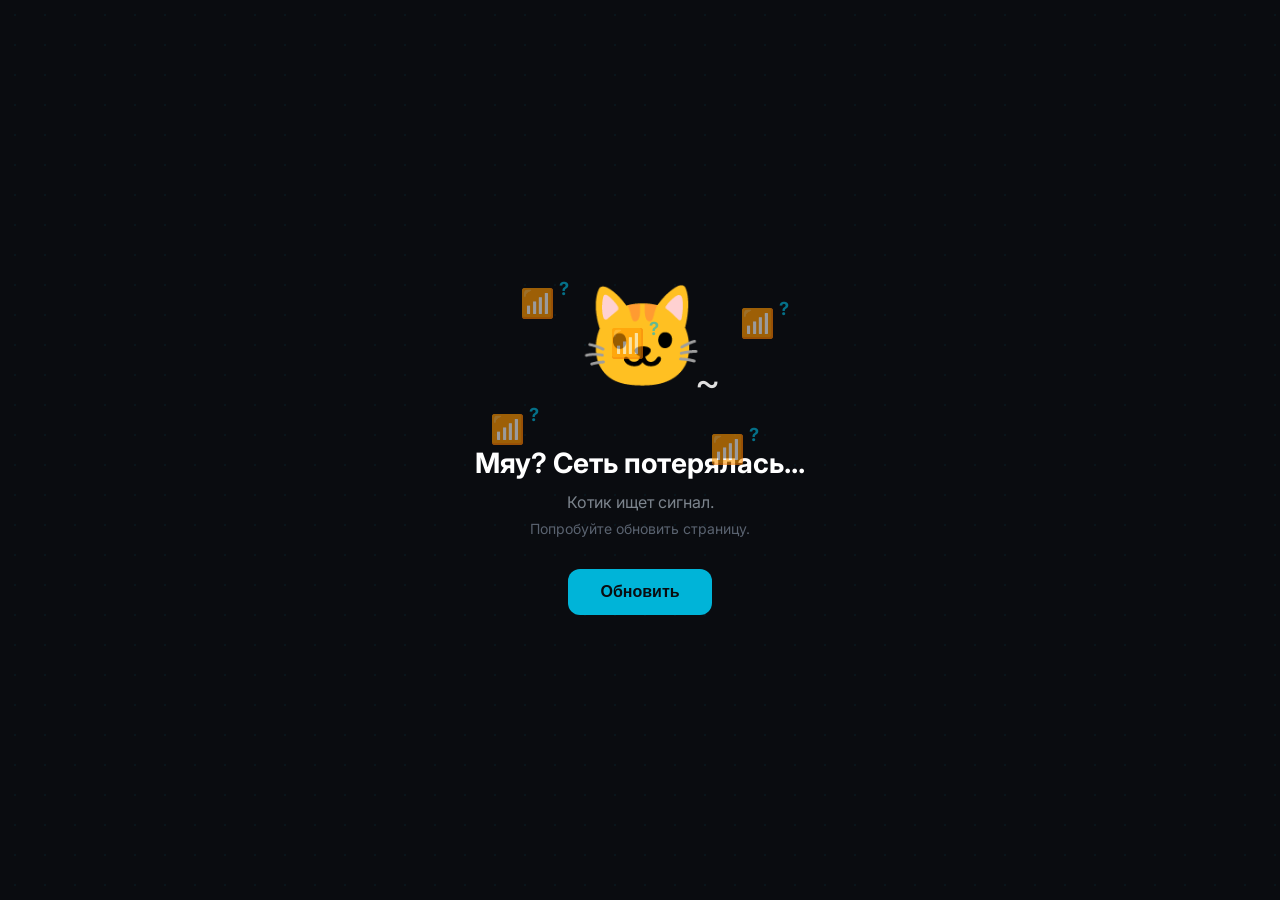
==== offline.html @ 7fce1714 "еще плюс вайб" ====
<!DOCTYPE html>
<html lang="ru">
<head>
    <meta charset="UTF-8">
    <meta name="viewport" content="width=device-width, initial-scale=1.0">
    <title>Нет интернета — KOTDEV Studio</title>
    <link rel="preconnect" href="https://fonts.googleapis.com">
    <link rel="preconnect" href="https://fonts.gstatic.com" crossorigin>
    <link href="https://fonts.googleapis.com/css2?family=Inter:wght@400;600;700&display=swap" rel="stylesheet">
    <link rel="stylesheet" href="https://cdnjs.cloudflare.com/ajax/libs/font-awesome/6.0.0-beta3/css/all.min.css">
    <style>
        * {
            margin: 0;
            padding: 0;
            box-sizing: border-box;
        }
        body {
            font-family: 'Inter', sans-serif;
            background-color: #0a0c10;
            color: #e0e0e0;
            min-height: 100vh;
            display: flex;
            align-items: center;
            justify-content: center;
            overflow: hidden;
        }
        .container {
            text-align: center;
            position: relative;
            padding: 40px 20px;
        }

        .cat {
            position: relative;
            width: 120px;
            height: 120px;
            margin: 0 auto 40px;
        }
        .cat-body {
            font-size: 100px;
            line-height: 1;
        }

        .tail {
            position: absolute;
            bottom: 0;
            right: -20px;
            font-size: 40px;
            transform-origin: bottom left;
            animation: tailFlick 0.8s ease-in-out infinite;
        }
        @keyframes tailFlick {
            0%, 100% { transform: rotate(0deg); }
            25% { transform: rotate(-20deg); }
            50% { transform: rotate(15deg); }
            75% { transform: rotate(-10deg); }
        }

        .wifi-icons {
            position: absolute;
            top: 0;
            left: 50%;
            transform: translateX(-50%);
            width: 300px;
            height: 180px;
            pointer-events: none;
        }
        .wifi-icon {
            position: absolute;
            color: rgba(0, 180, 216, 0.6);
            font-size: 28px;
            animation: floatWifi 3s ease-in-out infinite;
        }
        .wifi-icon::after {
            content: '?';
            position: absolute;
            top: -8px;
            right: -14px;
            font-size: 18px;
            font-weight: 700;
            font-family: 'Inter', sans-serif;
            color: var(--accent);
        }
        .wifi-icon:nth-child(1) {
            top: 0;
            left: 10%;
            animation-delay: 0s;
        }
        .wifi-icon:nth-child(2) {
            top: 20px;
            right: 5%;
            animation-delay: 0.6s;
        }
        .wifi-icon:nth-child(3) {
            bottom: 20px;
            left: 0;
            animation-delay: 1.2s;
        }
        .wifi-icon:nth-child(4) {
            bottom: 0;
            right: 15%;
            animation-delay: 1.8s;
        }
        .wifi-icon:nth-child(5) {
            top: 40px;
            left: 40%;
            animation-delay: 2.4s;
        }

        @keyframes floatWifi {
            0%, 100% {
                transform: translateY(0) scale(1);
                opacity: 0.5;
            }
            50% {
                transform: translateY(-15px) scale(1.2);
                opacity: 1;
            }
        }

        .title {
            font-size: 28px;
            font-weight: 700;
            color: #fff;
            margin-bottom: 12px;
        }
        .subtitle {
            font-size: 16px;
            color: #7c848d;
            margin-bottom: 8px;
        }
        .hint {
            font-size: 14px;
            color: #5a6370;
            margin-bottom: 32px;
        }
        .btn {
            display: inline-block;
            background: #00b4d8;
            color: #0a0c10;
            padding: 14px 32px;
            border-radius: 12px;
            font-weight: 600;
            font-size: 16px;
            text-decoration: none;
            cursor: pointer;
            border: none;
            transition: background 0.2s, transform 0.2s;
        }
        .btn:hover {
            background: #0096b0;
            transform: translateY(-2px);
        }

        body::before {
            content: '';
            position: fixed;
            top: 0;
            left: 0;
            width: 100%;
            height: 100%;
            background-image: radial-gradient(rgba(0, 180, 216, 0.06) 1px, transparent 1px);
            background-size: 30px 30px;
            z-index: -1;
        }
    </style>
</head>
<body>
    <div class="container">
        <div class="cat">
            <div class="wifi-icons">
                <span class="wifi-icon">📶</span>
                <span class="wifi-icon">📶</span>
                <span class="wifi-icon">📶</span>
                <span class="wifi-icon">📶</span>
                <span class="wifi-icon">📶</span>
            </div>
            <div class="cat-body">🐱</div>
            <div class="tail">~</div>
        </div>
        <h1 class="title">Мяу? Сеть потерялась...</h1>
        <p class="subtitle">Котик ищет сигнал.</p>
        <p class="hint">Попробуйте обновить страницу.</p>

        <button class="btn" onclick="location.reload()">Обновить</button>
    </div>
</body>
</html>
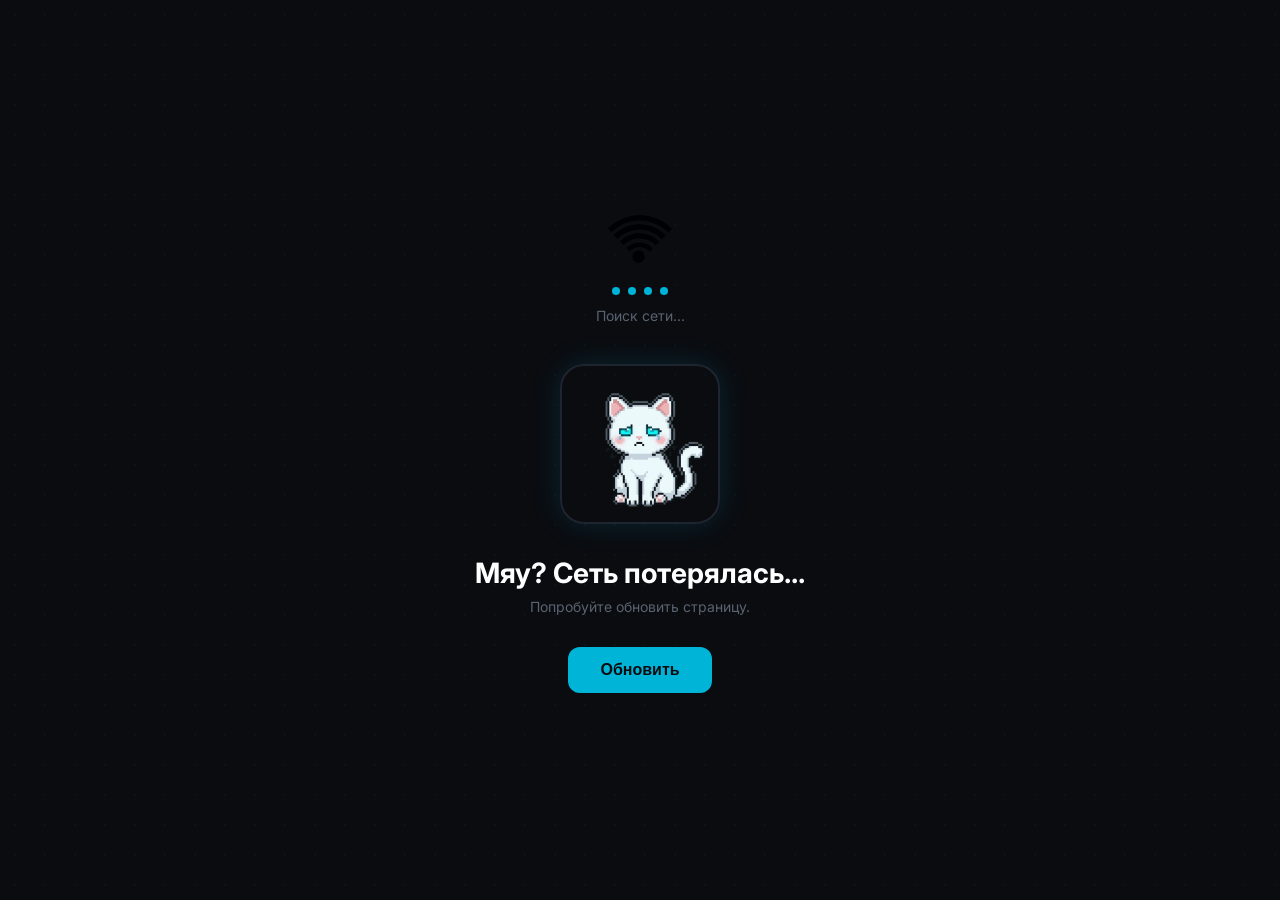
==== commit df8056ca: "1.3.4" ====
--- a/offline.html
+++ b/offline.html
@@ -7,7 +7,6 @@
     <link rel="preconnect" href="https://fonts.googleapis.com">
     <link rel="preconnect" href="https://fonts.gstatic.com" crossorigin>
     <link href="https://fonts.googleapis.com/css2?family=Inter:wght@400;600;700&display=swap" rel="stylesheet">
-    <link rel="stylesheet" href="https://cdnjs.cloudflare.com/ajax/libs/font-awesome/6.0.0-beta3/css/all.min.css">
     <style>
         * {
             margin: 0;
@@ -24,116 +23,103 @@
             justify-content: center;
             overflow: hidden;
         }
+        body::before {
+            content: '';
+            position: fixed;
+            top: 0;
+            left: 0;
+            width: 100%;
+            height: 100%;
+            background-image: radial-gradient(rgba(0, 180, 216, 0.05) 1px, transparent 1px);
+            background-size: 30px 30px;
+            z-index: -1;
+        }
         .container {
             text-align: center;
             position: relative;
             padding: 40px 20px;
         }
-
-        .cat {
-            position: relative;
-            width: 120px;
-            height: 120px;
-            margin: 0 auto 40px;
+        .wifi-search {
+            margin-bottom: 40px;
         }
-        .cat-body {
-            font-size: 100px;
-            line-height: 1;
+        .wifi-icon-main {
+    width: 64px;
+    height: 64px;
+    margin: 0 auto;
+    animation: pulse 1.5s ease-in-out infinite;
+}
+.wifi-icon-main img {
+    width: 100%;
+    height: 100%;
+    object-fit: contain;
+}
+        @keyframes pulse {
+            0%, 100% { opacity: 0.3; transform: scale(0.95); }
+            50% { opacity: 1; transform: scale(1.05); }
         }
-
-        .tail {
-            position: absolute;
-            bottom: 0;
-            right: -20px;
-            font-size: 40px;
-            transform-origin: bottom left;
-            animation: tailFlick 0.8s ease-in-out infinite;
+        .dots {
+            display: flex;
+            justify-content: center;
+            gap: 8px;
+            margin-top: 16px;
         }
-        @keyframes tailFlick {
-            0%, 100% { transform: rotate(0deg); }
-            25% { transform: rotate(-20deg); }
-            50% { transform: rotate(15deg); }
-            75% { transform: rotate(-10deg); }
+        .dot {
+            width: 8px;
+            height: 8px;
+            border-radius: 50%;
+            background: #00b4d8;
+            animation: dotBounce 1.4s ease-in-out infinite;
         }
-
-        .wifi-icons {
-            position: absolute;
-            top: 0;
-            left: 50%;
-            transform: translateX(-50%);
-            width: 300px;
-            height: 180px;
-            pointer-events: none;
+        .dot:nth-child(1) { animation-delay: 0s; }
+        .dot:nth-child(2) { animation-delay: 0.2s; }
+        .dot:nth-child(3) { animation-delay: 0.4s; }
+        .dot:nth-child(4) { animation-delay: 0.6s; }
+        @keyframes dotBounce {
+            0%, 80%, 100% { opacity: 0.2; transform: scale(0.8); }
+            40% { opacity: 1; transform: scale(1.3); }
         }
-        .wifi-icon {
-            position: absolute;
-            color: rgba(0, 180, 216, 0.6);
-            font-size: 28px;
-            animation: floatWifi 3s ease-in-out infinite;
+        .searching-text {
+            color: #5a6370;
+            font-size: 14px;
+            margin-top: 12px;
+            animation: fadeText 1.4s ease-in-out infinite;
         }
-        .wifi-icon::after {
-            content: '?';
-            position: absolute;
-            top: -8px;
-            right: -14px;
-            font-size: 18px;
-            font-weight: 700;
-            font-family: 'Inter', sans-serif;
-            color: var(--accent);
+        @keyframes fadeText {
+            0%, 100% { opacity: 0.4; }
+            50% { opacity: 1; }
         }
-        .wifi-icon:nth-child(1) {
-            top: 0;
-            left: 10%;
-            animation-delay: 0s;
+        .cat-image {
+            width: 160px;
+            height: 160px;
+            border-radius: 24px;
+            overflow: hidden;
+            margin: 0 auto 32px;
+            box-shadow: 0 0 30px rgba(0, 180, 216, 0.15);
+            border: 2px solid #1e2530;
         }
-        .wifi-icon:nth-child(2) {
-            top: 20px;
-            right: 5%;
-            animation-delay: 0.6s;
-        }
-        .wifi-icon:nth-child(3) {
-            bottom: 20px;
-            left: 0;
-            animation-delay: 1.2s;
-        }
-        .wifi-icon:nth-child(4) {
-            bottom: 0;
-            right: 15%;
-            animation-delay: 1.8s;
-        }
-        .wifi-icon:nth-child(5) {
-            top: 40px;
-            left: 40%;
-            animation-delay: 2.4s;
-        }
-
-        @keyframes floatWifi {
-            0%, 100% {
-                transform: translateY(0) scale(1);
-                opacity: 0.5;
-            }
-            50% {
-                transform: translateY(-15px) scale(1.2);
-                opacity: 1;
-            }
+        .cat-image img {
+            width: 100%;
+            height: 100%;
+            object-fit: cover;
         }
 
         .title {
             font-size: 28px;
             font-weight: 700;
             color: #fff;
-            margin-bottom: 12px;
+            margin-bottom: 8px;
         }
         .subtitle {
             font-size: 16px;
             color: #7c848d;
-            margin-bottom: 8px;
+            margin-bottom: 6px;
         }
         .hint {
             font-size: 14px;
             color: #5a6370;
             margin-bottom: 32px;
         }
+
         .btn {
             display: inline-block;
             background: #00b4d8;
@@ -151,38 +137,33 @@
             background: #0096b0;
             transform: translateY(-2px);
         }
-
-        body::before {
-            content: '';
-            position: fixed;
-            top: 0;
-            left: 0;
-            width: 100%;
-            height: 100%;
-            background-image: radial-gradient(rgba(0, 180, 216, 0.06) 1px, transparent 1px);
-            background-size: 30px 30px;
-            z-index: -1;
-        }
     </style>
 </head>
 <body>
     <div class="container">
-        <div class="cat">
-            <div class="wifi-icons">
-                <span class="wifi-icon">📶</span>
-                <span class="wifi-icon">📶</span>
-                <span class="wifi-icon">📶</span>
-                <span class="wifi-icon">📶</span>
-                <span class="wifi-icon">📶</span>
+
+        <div class="wifi-search">
+            <div class="wifi-icon-main">
+    <img src="images/wifi-search.png" alt="Wi-Fi">
+</div>
+            <div class="dots">
+                <span class="dot"></span>
+                <span class="dot"></span>
+                <span class="dot"></span>
+                <span class="dot"></span>
             </div>
-            <div class="cat-body">🐱</div>
-            <div class="tail">~</div>
+            <p class="searching-text">Поиск сети...</p>
         </div>
+
+        <div class="cat-image">
+            <img src="images/offline-cat.png" alt="Котик грустит">
+        </div>
+
         <h1 class="title">Мяу? Сеть потерялась...</h1>
-        <p class="subtitle">Котик ищет сигнал.</p>
         <p class="hint">Попробуйте обновить страницу.</p>
 
         <button class="btn" onclick="location.reload()">Обновить</button>
+
     </div>
 </body>
 </html>
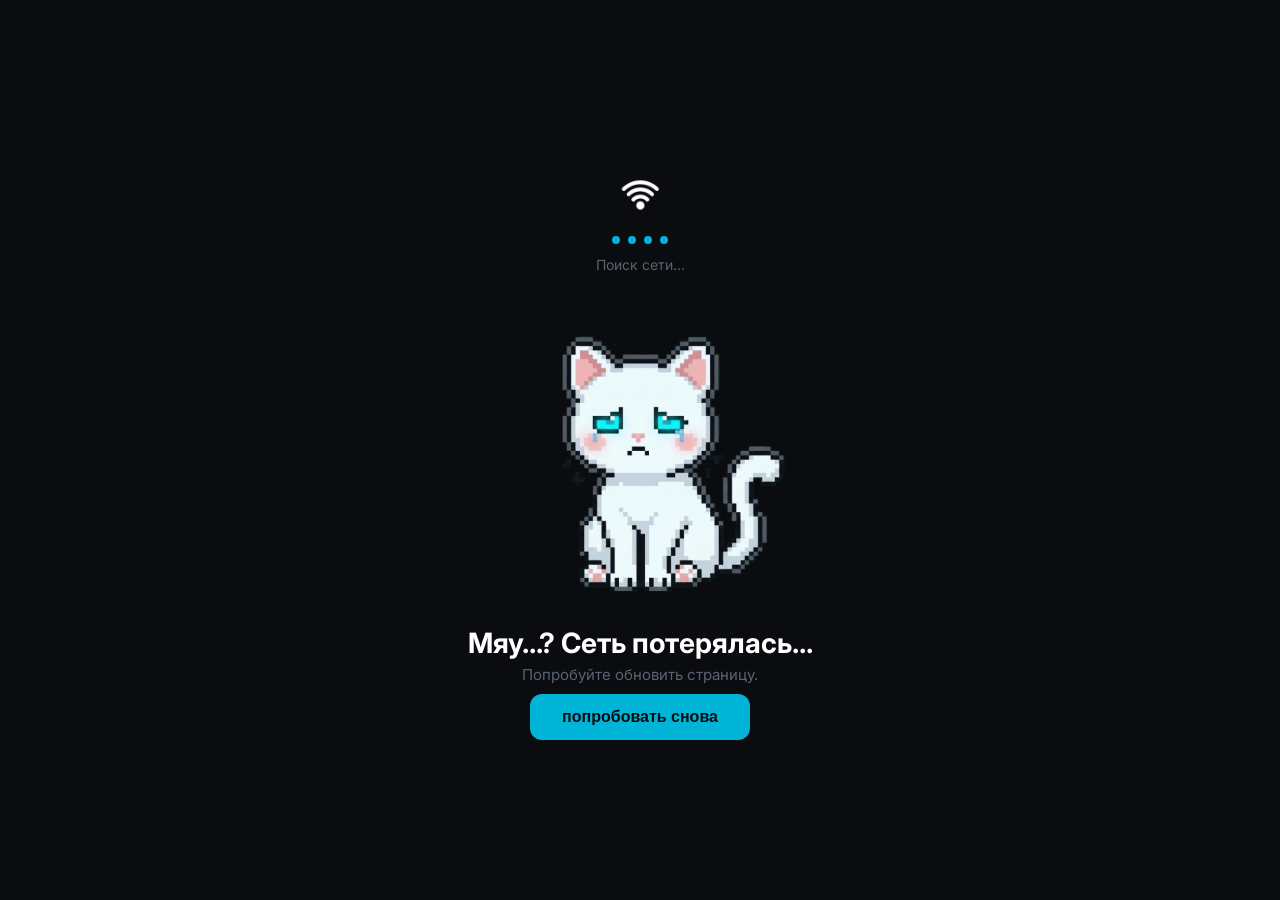
==== commit cb49c0ae: "1.4" ====
--- a/offline.html
+++ b/offline.html
@@ -40,11 +40,11 @@
             padding: 40px 20px;
         }
         .wifi-search {
-            margin-bottom: 40px;
+            margin-bottom: 3px;
         }
         .wifi-icon-main {
-    width: 64px;
-    height: 64px;
+    width: 70px;
+    height: 70px;
     margin: 0 auto;
     animation: pulse 1.5s ease-in-out infinite;
 }
@@ -61,7 +61,7 @@
             display: flex;
             justify-content: center;
             gap: 8px;
-            margin-top: 16px;
+            margin-top: 6px;
         }
         .dot {
             width: 8px;
@@ -89,13 +89,8 @@
             50% { opacity: 1; }
         }
         .cat-image {
-            width: 160px;
-            height: 160px;
-            border-radius: 24px;
-            overflow: hidden;
-            margin: 0 auto 32px;
-            box-shadow: 0 0 30px rgba(0, 180, 216, 0.15);
-            border: 2px solid #1e2530;
+            width: 350px;
+            height: 350px;
         }
         .cat-image img {
             width: 100%;
@@ -107,17 +102,12 @@
             font-size: 28px;
             font-weight: 700;
             color: #fff;
-            margin-bottom: 8px;
-        }
-        .subtitle {
-            font-size: 16px;
-            color: #7c848d;
-            margin-bottom: 6px;
+            margin-bottom: 5px;
         }
         .hint {
-            font-size: 14px;
+            font-size: 15px;
             color: #5a6370;
-            margin-bottom: 32px;
+            margin-bottom: 10px;
         }
 
         .btn {
@@ -138,6 +128,11 @@
             transform: translateY(-2px);
         }
     </style>
+    <script>
+    window.addEventListener('online', () => {
+        window.location.href = 'index.html';
+    });
+</script>
 </head>
 <body>
     <div class="container">
@@ -159,10 +154,10 @@
             <img src="images/offline-cat.png" alt="Котик грустит">
         </div>
 
-        <h1 class="title">Мяу? Сеть потерялась...</h1>
+        <h1 class="title">Мяу...? Сеть потерялась...</h1>
         <p class="hint">Попробуйте обновить страницу.</p>
 
-        <button class="btn" onclick="location.reload()">Обновить</button>
+        <button class="btn" onclick="location.reload()">попробовать снова</button>
 
     </div>
 </body>
